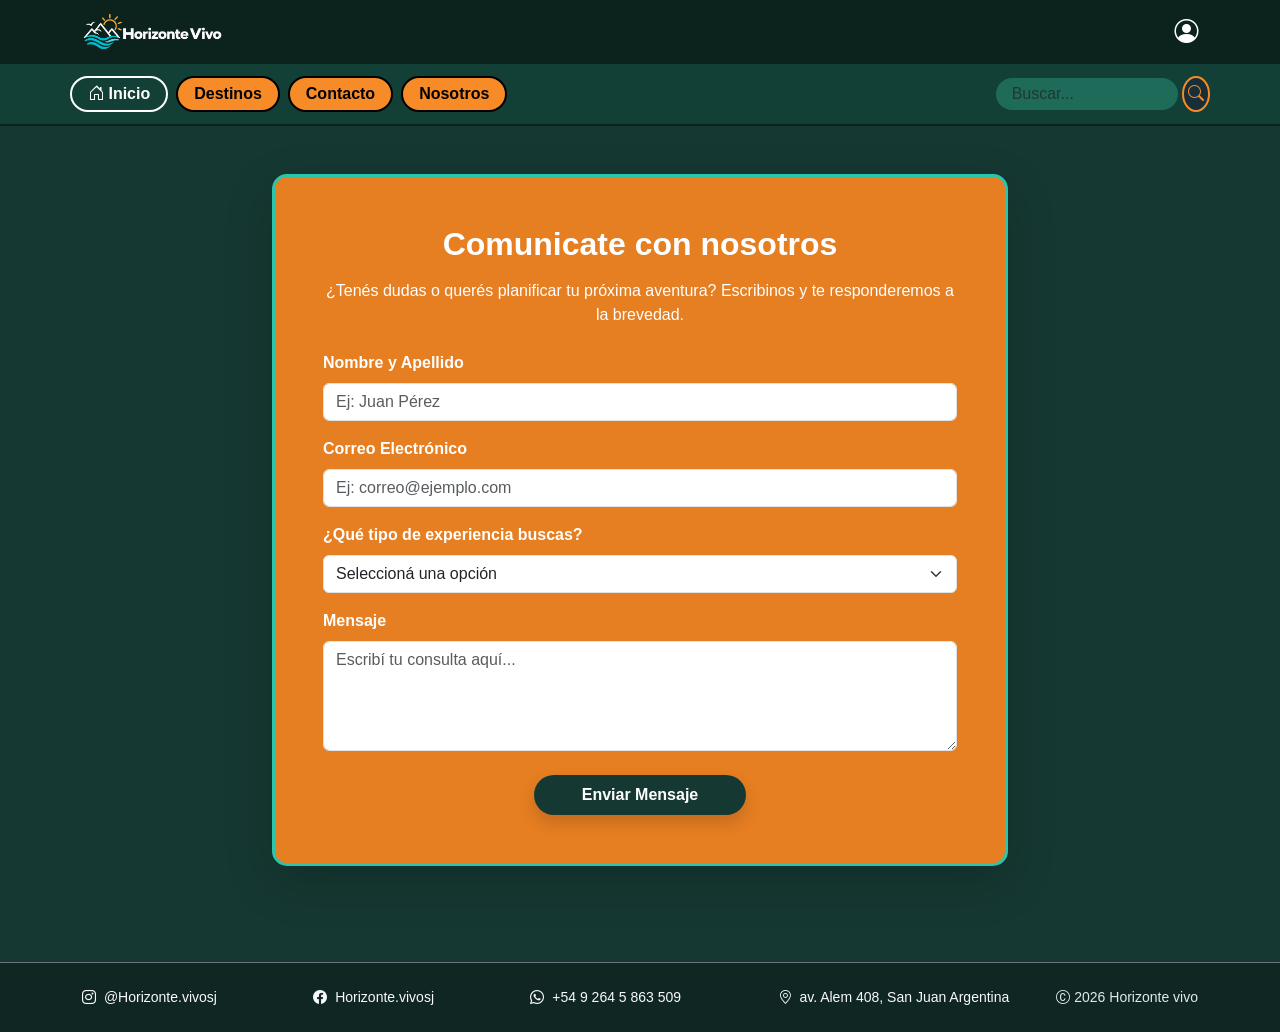
==== contacto.html @ 008e2c64 "Add files via upload" ====
<!DOCTYPE html>
<html lang="es">
<head>
  <meta charset="UTF-8">
  <meta name="viewport" content="width=device-width, initial-scale=1.0">
  <title>Horizonte Vivo - Contacto</title>
  
  <!-- CSS de Bootstrap y Bootstrap Icons -->
  <link href="https://cdn.jsdelivr.net/npm/bootstrap@5.3.2/dist/css/bootstrap.min.css" rel="stylesheet">
  <link href="https://cdn.jsdelivr.net/npm/bootstrap-icons@1.11.1/font/bootstrap-icons.css" rel="stylesheet">
  
  <!-- Mi hoja de estilos -->
  <link rel="stylesheet" href="estilos.css">
</head>
<body>

  <!-- BARRA DE NAVEGACION -->
  <header class="sticky-top">
    <!-- Franja 1: Logo y Usuario con Modal -->
    <div class="header-top py-2 px-3">
      <div class="container d-flex justify-content-between align-items-center">
        <a href="index.html">
          <img src="Style/Logo/loggo.png" alt="Logo Horizonte Vivo" style="height: 48px; width: auto;">
        </a>
        <a href="#" class="text-white fs-4" data-bs-toggle="modal" data-bs-target="#modalLogin" title="Iniciar sesión o Registrarse">
          <i class="bi bi-person-circle"></i>
        </a>
      </div>
    </div>

    <!-- Franja 2: Menu y Buscador -->
<div class="header-bottom py-2 px-3">

  <!-- Navbar -->
  <nav class="navbar navbar-expand-md p-0">
    <div class="container p-0 d-flex justify-content-between align-items-center flex-wrap">
      
      <!-- El Botón Responsivo -->
      <button class="navbar-toggler border-0 ms-auto my-1" type="button" data-bs-toggle="collapse" data-bs-target="#menuBotones" aria-controls="menuBotones" aria-expanded="false" aria-label="Toggle navigation">
        <span class="navbar-toggler-icon"></span>
      </button>

      <div class="collapse navbar-collapse" id="menuBotones">
        
        <!-- Botones de Navegación -->

        <div class="d-flex flex-column flex-md-row gap-2 my-2 my-md-1 w-100 justify-content-start">
          <a href="index.html" class="btn btn-nav rounded-pill px-3 py-1 active">
            <i class="bi bi-house-door"></i> Inicio
          </a>
          <a href="destinos.html" class="btn btn-nav rounded-pill px-3 py-1">Destinos</a>
          <a href="contacto.html" class="btn btn-nav rounded-pill px-3 py-1">Contacto</a>
          <a href="nosotros.html" class="btn btn-nav rounded-pill px-3 py-1">Nosotros</a>
        </div>

        <!-- Buscador -->
        <form class="d-flex align-items-center my-1" role="search">
          <input class="form-control input-buscar rounded-pill px-3 py-1 me-1" type="search" placeholder="Buscar...">
          <button class="btn btn-buscar rounded-circle p-1" type="submit">
            <i class="bi bi-search"></i>
          </button>
        </form>
      </div>
    </div>

      </div>

    </div>
  </nav>
</div>
  </header>

  <!-- SECCION FORMULARIO DE CONTACTO -->
  <main class="py-5">
    <div class="container">
      <div class="row justify-content-center">
        <div class="col-md-8">
          
          <div class="caja-contacto p-4 p-md-5 shadow-lg">
            <h2 class="text-center mb-3 fw-bold">Comunicate con nosotros</h2>
            <p class="text-center mb-4">¿Tenés dudas o querés planificar tu próxima aventura? Escribinos y te responderemos a la brevedad.</p>

            <form action="#" method="POST">
              <div class="mb-3">
                <label for="nombre" class="form-label fw-bold">Nombre y Apellido</label>
                <input type="text" class="form-control" id="nombre" placeholder="Ej: Juan Pérez" required>
              </div>

              <div class="mb-3">
                <label for="email" class="form-label fw-bold">Correo Electrónico</label>
                <input type="email" class="form-control" id="email" placeholder="Ej: correo@ejemplo.com" required>
              </div>

              <div class="mb-3">
                <label for="interes" class="form-label fw-bold">¿Qué tipo de experiencia buscas?</label>
                <select class="form-select" id="interes" required>
                  <option selected disabled value="">Seleccioná una opción</option>
                  <option value="desconectar">Desconexión y Relax</option>
                  <option value="adrenalina">Adrenalina Pura y Aventura</option>
                  <option value="ambas">Ambas experiencias</option>
                </select>
              </div>

              <div class="mb-4">
                <label for="mensaje" class="form-label fw-bold">Mensaje</label>
                <textarea class="form-control" id="mensaje" rows="4" placeholder="Escribí tu consulta aquí..." required></textarea>
              </div>

              <div class="text-center">
                <button type="submit" class="btn btn-verde rounded-pill px-5 py-2 fw-bold shadow">
                  Enviar Mensaje
                </button>
              </div>
            </form>
          </div>

        </div>
      </div>
    </div>
  </main>

  <!-- PIE DE PAGINA (FOOTER) -->
  <footer class="py-4 mt-5 border-top border-secondary">
    <div class="container">
      <div class="row align-items-center text-center text-md-start g-3">
        
        <div class="col-md-10 d-flex flex-wrap justify-content-center justify-content-md-between gap-3 small">
          <div><i class="bi bi-instagram me-1"></i> @Horizonte.vivosj</div>
          <div><i class="bi bi-facebook me-1"></i> Horizonte.vivosj</div>
          <div><i class="bi bi-whatsapp me-1"></i> +54 9 264 5 863 509</div>
          <div><i class="bi bi-geo-alt me-1"></i> av. Alem 408, San Juan Argentina</div>
        </div>

        <div class="col-md-2 text-center text-md-end small text-white-50">
          <i class="bi bi-c-circle"></i> 2026 Horizonte vivo
        </div>

      </div>
    </div>
  </footer>

  <!-- MODAL DE LOGIN / REGISTRO -->
  <div class="modal fade" id="modalLogin" tabindex="-1" aria-labelledby="modalLoginLabel" aria-hidden="true">
    <div class="modal-dialog modal-dialog-centered">
      <div class="modal-content" style="background-color: #124036; color: #ffffff; border: 2px solid #2bc4ad; border-radius: 15px;">
        
        <div class="modal-header border-bottom border-secondary" style="background-color: #e67e22; color: #000000;">
          <h5 class="modal-title fw-bold" id="modalLoginLabel">
            <i class="bi bi-person-circle me-2"></i> Acceso a Horizonte Vivo
          </h5>
          <button type="button" class="btn-close" data-bs-dismiss="modal" aria-label="Close"></button>
        </div>

        <div class="modal-body p-4">
          <form>
            <div class="mb-3">
              <label for="loginEmail" class="form-label fw-bold">Correo Electrónico</label>
              <input type="email" class="form-control" id="loginEmail" placeholder="correo@ejemplo.com" required>
            </div>

            <div class="mb-3">
              <label for="loginPassword" class="form-label fw-bold">Contraseña</label>
              <input type="password" class="form-control" id="loginPassword" placeholder="********" required>
            </div>

            <div class="d-grid gap-2 mt-4">
              <button type="submit" class="btn btn-nav rounded-pill py-2 fw-bold" style="background-color: #e67e22; color: #000; border: none;">
                Iniciar Sesión
              </button>
            </div>
          </form>

          <hr class="my-4 border-secondary">

          <div class="text-center small">
            <p class="mb-1 text-white-50">¿Aún no tenés una cuenta?</p>
            <a href="#" class="text-warning fw-bold text-decoration-none">Registrate acá</a>
          </div>
        </div>

      </div>
    </div>
  </div>

  <!-- Script JS de Bootstrap -->
  <script src="https://cdn.jsdelivr.net/npm/bootstrap@5.3.2/dist/js/bootstrap.bundle.min.js"></script>
</body>
</html>
---- estilos.css ----
/* Estilos generales del sitio - TP Diseño Web I */
body {
  background-color: #163832;
  color: #ffffff;
  font-family: Arial, sans-serif;
}

/* Encabezado / Navbar */
.header-top {
  background-color: #0b221d;
}

.header-bottom {
  background-color: #124036;
  border-bottom: 2px solid #0b221d;
}

/* Botones del menú */
.btn-nav {
  background-color: #f78b28;
  color: #000000;
  border: 2px solid #000000;
  font-weight: bold;
}

.btn-nav:hover {
  background-color: #e67e22;
  color: #000000;
}

/* Buscador */
.input-buscar {
  background-color: #1e6b5a;
  color: #ffffff;
  border: none;
}

.btn-buscar {
  background-color: #162f38;
  border: 2px solid #f78b28;
  color: #f78b28;
}

/* Carrusel y Contenedor Principal */
.contenedor-carrusel {
  position: relative;
}

.carousel-item {
  height: 480px;
}

.carousel-item img {
  width: 100%;
  height: 100%;
  object-fit: cover;
  filter: brightness(0.7);
}

.texto-hero-fijo {
  position: absolute;
  bottom: 15%;
  left: 5%;
  right: 5%;
  z-index: 10;
  text-align: center;
  background: rgba(11, 34, 29, 0.6);
  padding: 20px;
  border-radius: 15px;
  backdrop-filter: blur(3px);
}

.tarjeta-naranja {
  background-color: #e67e22;
  border-radius: 15px;
  color: #ffffff;
}

.img-tarjeta {
  border-radius: 10px;
  width: 100%;
  height: 250px;
  object-fit: cover;
}

.btn-verde {
  background-color: #163832;
  color: #ffffff;
  border: none;
}

.btn-verde:hover {
  background-color: #0d221f;
  color: #ffffff;
}

/* Reseñas */
.tarjeta-resena {
  background-color: #264d45;
  border-radius: 10px;
  padding: 30px 15px 15px 15px;
  text-align: center;
  position: relative;
  margin-top: 40px;
}

.img-resena {
  width: 70px;
  height: 70px;
  border-radius: 50%;
  border: 3px solid #e67e22;
  position: absolute;
  top: -35px;
  left: 50%;
  transform: translateX(-50%);
  object-fit: cover;
}

/* Formulario */
.caja-contacto {
  background-color: #e67e22;
  border-radius: 15px;
  border: 3px solid #2bc4ad;
}

/* Footer con contraste mejorado para los textos */
footer {
  background-color: #0f2622;
  color: #f8f9fa; /* Texto general más claro y legible */
}

footer .text-white-50 {
  color: #e2e8f0 !important; /* Contraste mejorado para el copyright */
}

/* Tarjetas y Modales */
.col-sm-6 {
  margin-top: 20px;
  margin-bottom: 20px;
}

.col-sm-6 .card { 
  background-color: #e67e22;
}

.col-sm-6 .card-text,
.col-sm-6 .card-title {
  color: white;
}

.col-sm-6 .btn {
  color: white;
  background-color: #0f2622;
  border-color: #000000;
}

.col-sm-6 .btn:hover {
  background-color: #264d45;
  color: #ffffff;
  transform: scale(1.05);
}

.modal {
  color: #ffffff;
}

.modal-header {
  background-color: #e67e22;
  color: #000000;
}

.modal-content {
  background-color: #124036;
}
/* Control global de anchos máximos para asegurar responsividad perfecta */
img {
  max-width: 100%;
  height: auto;
}

body, html {
  overflow-x: hidden; /* Evita cualquier desplazamiento horizontal inesperado en celulares */
}
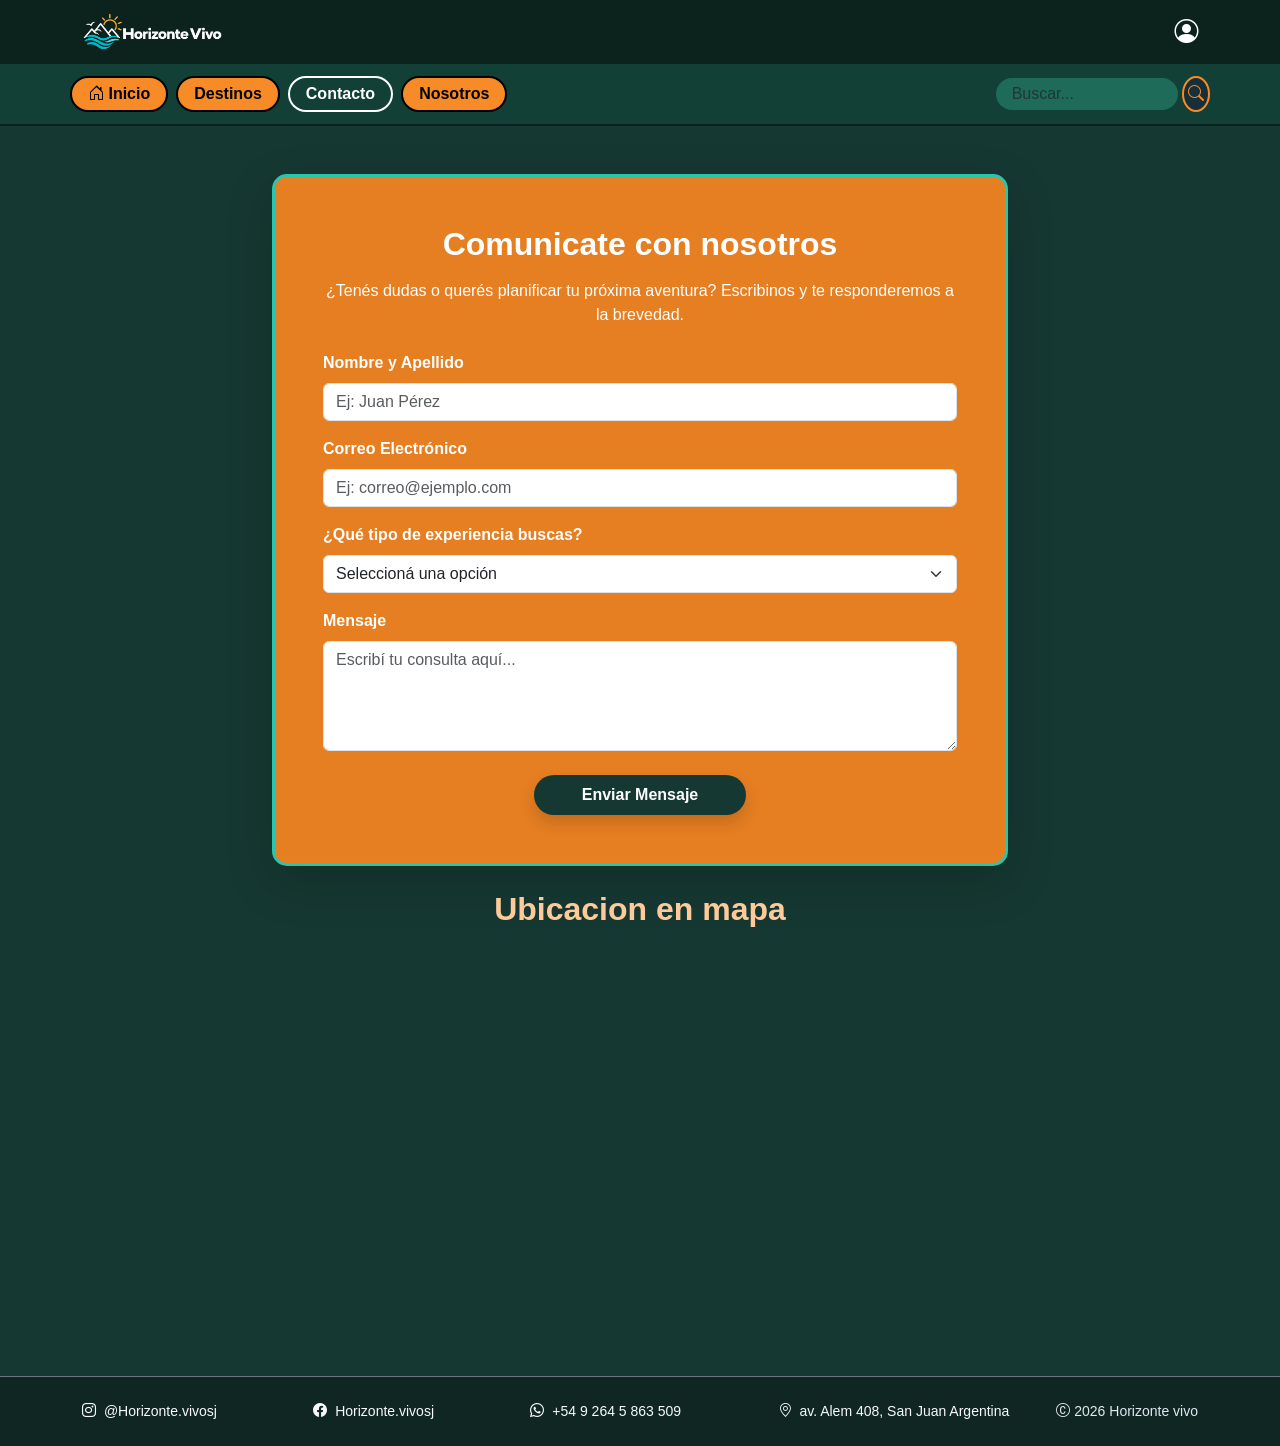
==== commit 63f181c9: "Actualizado" ====
--- a/contacto.html
+++ b/contacto.html
@@ -4,6 +4,8 @@
   <meta charset="UTF-8">
   <meta name="viewport" content="width=device-width, initial-scale=1.0">
   <title>Horizonte Vivo - Contacto</title>
+  <!-- Favicon -->
+  <link rel="icon" href="Style/Logo/loggo.png">
   
   <!-- CSS de Bootstrap y Bootstrap Icons -->
   <link href="https://cdn.jsdelivr.net/npm/bootstrap@5.3.2/dist/css/bootstrap.min.css" rel="stylesheet">
@@ -45,11 +47,11 @@
         <!-- Botones de Navegación -->
 
         <div class="d-flex flex-column flex-md-row gap-2 my-2 my-md-1 w-100 justify-content-start">
-          <a href="index.html" class="btn btn-nav rounded-pill px-3 py-1 active">
+          <a href="index.html" class="btn btn-nav rounded-pill px-3 py-1">
             <i class="bi bi-house-door"></i> Inicio
           </a>
           <a href="destinos.html" class="btn btn-nav rounded-pill px-3 py-1">Destinos</a>
-          <a href="contacto.html" class="btn btn-nav rounded-pill px-3 py-1">Contacto</a>
+          <a href="contacto.html" class="btn btn-nav rounded-pill px-3 py-1 active">Contacto</a>
           <a href="nosotros.html" class="btn btn-nav rounded-pill px-3 py-1">Nosotros</a>
         </div>
 
@@ -61,10 +63,6 @@
           </button>
         </form>
       </div>
-    </div>
-
-      </div>
-
     </div>
   </nav>
 </div>
@@ -117,7 +115,25 @@
         </div>
       </div>
     </div>
-  </main>
+
+<!-- Iframe -->
+    <div class="container my-4">
+      <div class="col-12 col-md-8 mx-auto text-center">
+          <h2 class="textoMapa">Ubicacion en mapa</h2>
+        <div class="ratio ratio-21x9">        
+          <iframe src="https://www.google.com/maps/embed?pb=!1m18!1m12!1m3!1d1278.9434458636522!2d-68.53182629792398!3d-31.53945521137874!2m3!1f0!2f0!3f0!3m2!1i1024!2i768!4f13.1!3m3!1m2!1s0x96814025ef2246f5%3A0x5cf5c201ec2fb99e!2sAv.%20Leandro%20N.%20Alem%20Sur%20408%2C%20J5402DYR%20San%20Juan!5e1!3m2!1ses!2sar!4v1794927014586!5m2!1ses!2sar"
+           class="w-100 rounded"
+           width="600" height="400" 
+           style="border: 0;" 
+           allowfullscreen="" 
+           loading="lazy" referrerpolicy="strict-origin-when-cross-origin"
+           title="Mapa de ubicacion">
+          
+          </iframe>
+      </div>
+    </div>
+  </div>
+</main>
 
   <!-- PIE DE PAGINA (FOOTER) -->
   <footer class="py-4 mt-5 border-top border-secondary">
--- a/estilos.css
+++ b/estilos.css
@@ -122,7 +122,11 @@
   border-radius: 15px;
   border: 3px solid #2bc4ad;
 }
-
+ .textoMapa {
+ color: #ffca99; 
+ font-weight: bold;
+ 
+}
 /* Footer con contraste mejorado para los textos */
 footer {
   background-color: #0f2622;
@@ -160,6 +164,13 @@
   transform: scale(1.05);
 }
 
+.textoVideo {
+ text-align: center;
+ color: #ffca99; 
+ font-weight: bold;
+ margin: 30px;
+}
+
 .modal {
   color: #ffffff;
 }
@@ -179,5 +190,5 @@
 }
 
 body, html {
-  overflow-x: hidden; /* Evita cualquier desplazamiento horizontal inesperado en celulares */
+  overflow-x: clip; /* Evita cualquier desplazamiento horizontal inesperado en celulares */
 }
